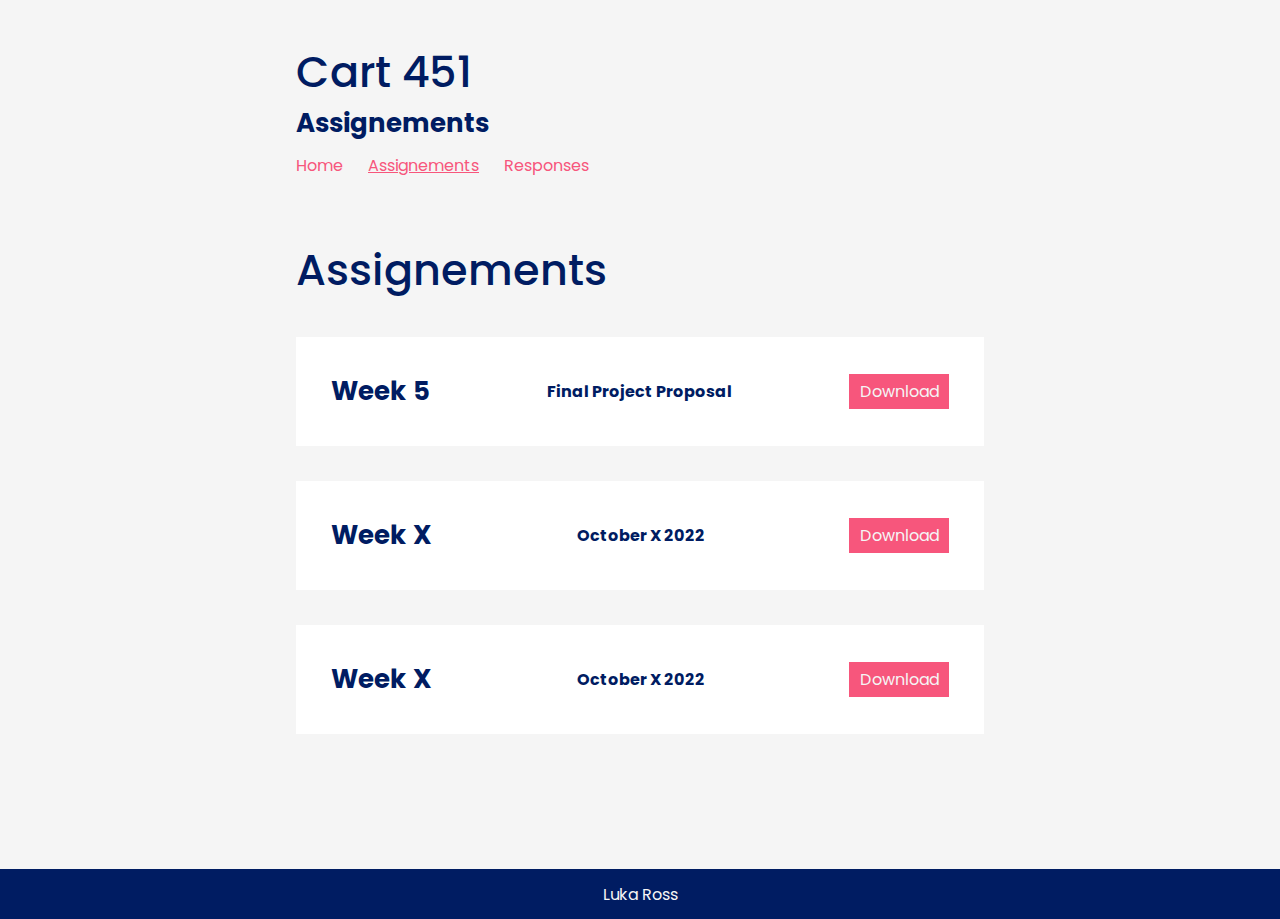
==== assignements.html @ b2214825 "Add files via upload" ====
<!DOCTYPE html>
<html lang="en">

<head>
    <meta charset="UTF-8">
    <meta name="viewport" content="width=device-width, initial-scale=1.0">
    <meta http-equiv="X-UA-Compatible" content="ie-edge">
    <link rel="stylesheet" href="style.css">
    <title>CART451: Assignements</title>
</head>

<body>
    <section class="main">
        <h2>Cart 451</h2>
        <h3 class="subhead">Assignements</h3>
        <nav>
            <a href="index.html">Home</a>
            <a class="current" href="assignements.html">Assignements</a>
            <a href="responses.html">Responses</a>
        </nav>


    <section class="bio">
    <h2>Assignements</h2>
    <div class="assignement-card-container">
        <div class="assignement-card">
            <h3>Week 5</h3>
            <h4>Final Project Proposal</h4>
            <a download href="assignements/CART451_Proposal.pdf">Download</a>
        </div>
        <div class="assignement-card" >
            <h3>Week X</h3>
            <h4>October X 2022</h4>
            <a href="#">Download</a>
        </div>
        <div class="assignement-card">
            <h3>Week X</h3>
            <h4>October X 2022</h4>
            <a href="#">Download</a>
        </div>
    </div>
    </section>
    
    </section>


    <footer>
        <p>Luka Ross</p>
    </footer>


    <script src="index.js"></script>
</body>

</html>
---- style.css ----
@import url('https://fonts.googleapis.com/css2?family=Poppins:ital,wght@0,200;0,300;0,400;0,500;0,700;1,200;1,300;1,400;1,500;1,700&display=swap');

:root {
    /* colors */
    --pink: #f7567c;
    --yellow: #ffd166;
    --cyan: #00ffc6;
    --darkblue: #001c62;
    --peach: #f9dbbd;
    --white:#f5f5f5;

    /* font size */
    --xlargeFont: 70px;
    --largeFont: 43px;
    --mediumFont: 26px;
    --smallFont: 16px;

    /* font-weight */
    
    --bold: 700;
    --medium: 500;
    --regular: 400;
    --light: 300;
    --thin: 100;

    
    /* margins */
    --largeSpace: 60px;
    --mediumSpace: 35px;
    --smallSpace: 10px;

    --regularTransition: all 0.2s ease-out;
    
    
  }
* {
    margin: 0;
    padding: 0;
    box-sizing: border-box;
    font-family: 'Poppins', sans-serif;
    text-decoration: none;
}


*:before,
*:after {
    box-sizing: border-box;
    
}


body {
    background-color: var(--white);
    color: var(--darkblue);
    width: 100%;
    display: flex;
    flex-direction: column;
    justify-content: flex-start;
    align-items: center;
   
    
}
.current{
    text-decoration: underline;
}
.main{
    width: 60vw;
    padding: 40px;
    display: flex;
    flex-direction: column;
    justify-content: center;
    
}


h1{
    font-size: var(--xlargeFont);
    font-weight: var(--light);
}
h2{
    font-size: var(--largeFont);
    font-weight: var(--medium);
}
h3{
    font-size: var(--mediumFont);
}

p{
    font-size: var(--smallFont);
}


nav{
    margin-top: var(--smallSpace);
    display:flex;
}
nav a{
    color: var(--pink);
    margin-right: 25px;
}
nav a:hover{
    color: var(--cyan);
    text-decoration: underline;
}
nav a:active{
    color: var(--cyan);
    text-decoration: underline;
}

/* ====================================INDEX================================ */
.bio{
    display: flex;
    flex-direction: column;
    margin-top: var(--largeSpace);
}

.bio .index-subhead {
    font-size: var(--mediumSpace);
    font-weight: var(--regular);
    
}

.bio img{
    height: 200px;
    width: 200px;

}

.bio> .hey{
    margin: var(--mediumSpace);
    margin-left: 0;
}
.bio > .about-me{
    display: flex;
    margin-top: var(--mediumSpace);
    flex-direction: row;
}
.bio > .about-me > img{
    height: 250px;
    width: 250px;
}

.about-me article{
    width: 60%;
    margin-left: var(--largeSpace);
    align-self: center;
}

.interests{
    margin-top: var(--largeSpace);
   
}

.interests ul{
    margin-top: var(--mediumSpace);
    display: flex;
    flex-direction: row;
    justify-content: space-between;
    list-style: none;
    text-align: center;
}
.projects{
    margin-top: var(--largeSpace);

}
.projects div{
    display: flex;
    flex-direction: row;
    justify-content: space-between;
}

.projects iframe{
    margin-top: var(--mediumSpace);
 
}

/* ====================================ASSIGNEMENTS================================ */


.assignement-card {

    width: 100%;
    margin: var(--mediumSpace);
    margin-left: 0;
    padding: var(--mediumSpace);
    background-color: white;
    display: flex;
    flex-direction: row;
    justify-content: space-between;
    align-items: center;
   
    

}
.assignement-card a{
    color: var(--white);
    background-color: var(--pink);
    text-align: center;
    padding-top: 5px;
    width: 100px;
    height: 35px;
}
.assignement-card a:hover{
    transition: var(--regularTransition);
    background-color: var(--cyan);
    
}

/* ==================================== Readings ================================ */

.reading-main{
    background-color: white;
    margin-top: var(--mediumSpace);
    border-radius: var(--smallSpace);
    padding: var(--mediumSpace);
}
/* .reading-main h3{
    width: 90%;
} */
.reading-main p{
    margin-top: var(--mediumSpace);
   font-size: 18px;
   width: 80%;
}


/* ==================================== FOOTER ================================ */

footer{
    margin-top: var(--largeSpace);
    width: 100%;
    height: 50px;
    /* position: absolute;
    bottom:0; */
    display: flex;
    align-self: flex-end;
    justify-content: center;
    align-items: center;
    color: var(--white);
    background-color: var(--darkblue);
}



@media only screen and (max-width: 600px) {
    .main{
        width: 80vw;
        padding: 0;
        align-items: center;
    }
    h1{
        margin-top: 100px;
        line-height: 40px;

    }
    .subhead{
        font-size: 20px;
    }
    nav {
        position: fixed;
       
        top:0;
        width: 100%;
        height: 50px;
        display: flex;
        background-color: var(--darkblue);
        
        flex-direction: row;
        justify-content: center;
        align-items: center;
    }
    nav a{
        color: var(--white);
    }
    h2{
        align-self: center;
    }
    .bio > .about-me{
        display: flex;
        align-items: center;
        
        flex-direction: column;
    }
    .about-me article{
        width: 100%;
        margin: 0;
    }
    .bio img{

    }
    footer{
        position: relative;
    }
  }
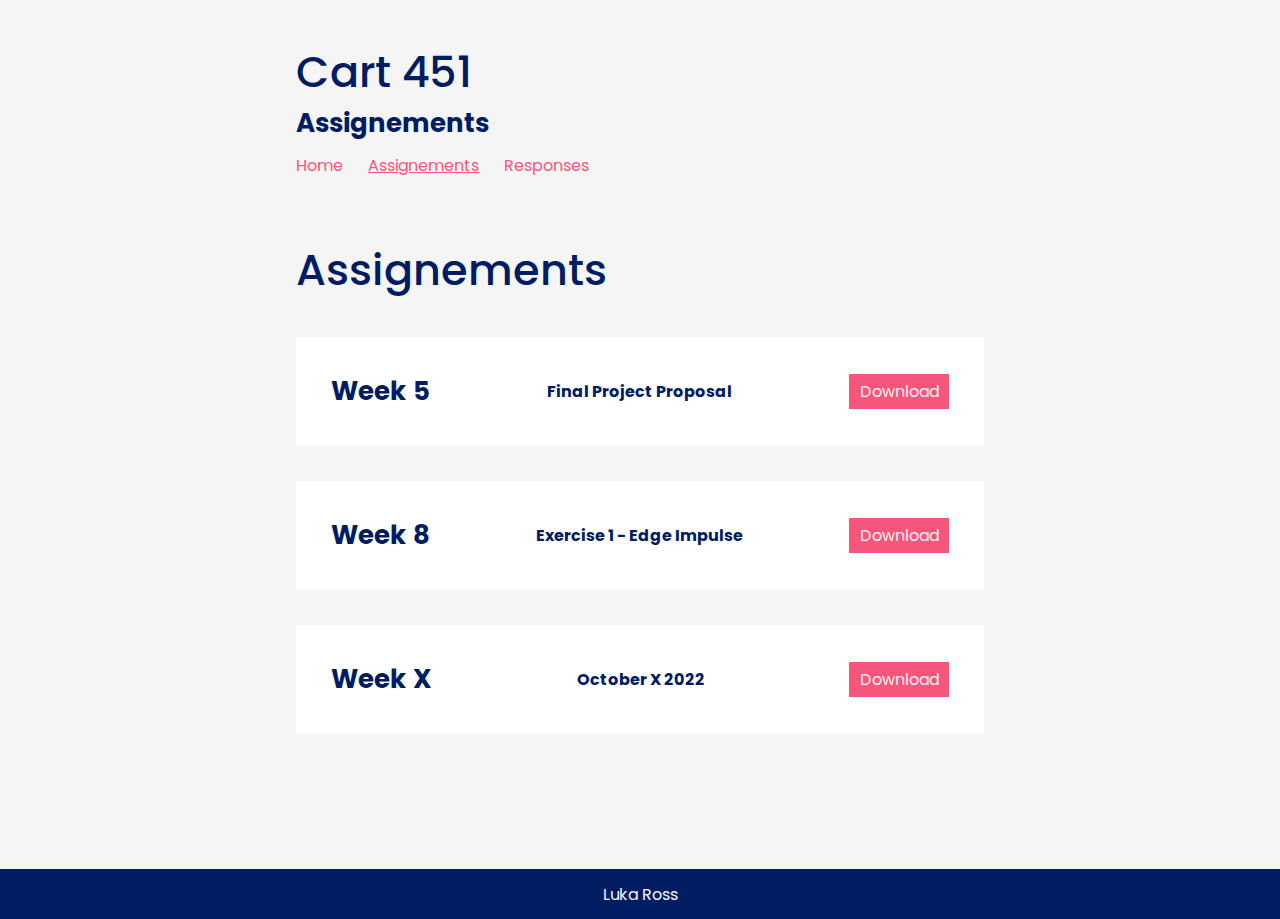
==== commit 0d8d7c90: "Add files via upload" ====
--- a/assignements.html
+++ b/assignements.html
@@ -29,9 +29,9 @@
             <a download href="assignements/CART451_Proposal.pdf">Download</a>
         </div>
         <div class="assignement-card" >
-            <h3>Week X</h3>
-            <h4>October X 2022</h4>
-            <a href="#">Download</a>
+            <h3>Week 8</h3>
+            <h4>Exercise 1 - Edge Impulse</h4>
+            <a download href="assignements/CART451_Exercise1.pdf">Download</a>
         </div>
         <div class="assignement-card">
             <h3>Week X</h3>
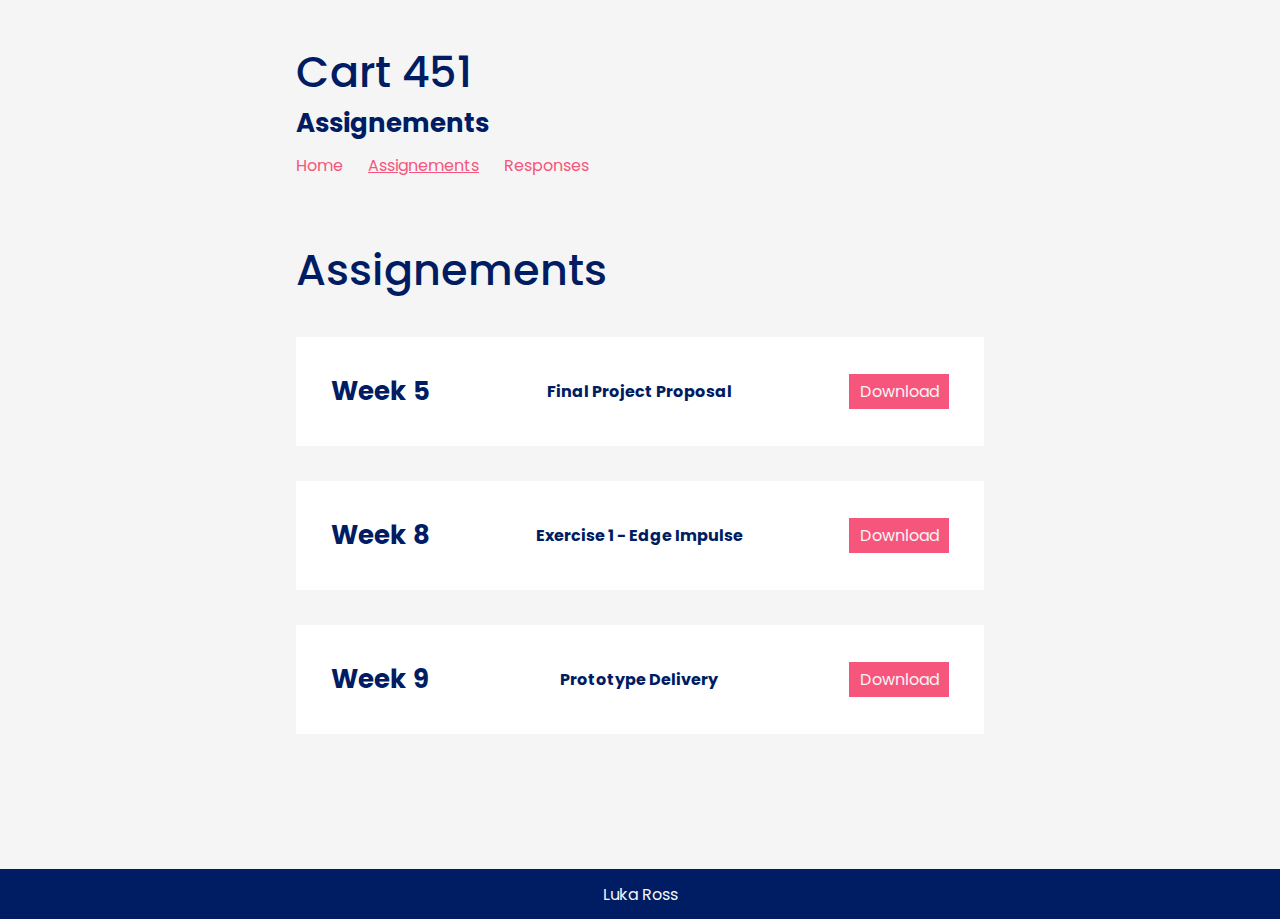
==== commit dda53370: "Add files via upload" ====
--- a/assignements.html
+++ b/assignements.html
@@ -34,9 +34,9 @@
             <a download href="assignements/CART451_Exercise1.pdf">Download</a>
         </div>
         <div class="assignement-card">
-            <h3>Week X</h3>
-            <h4>October X 2022</h4>
-            <a href="#">Download</a>
+            <h3>Week 9</h3>
+            <h4>Prototype Delivery</h4>
+            <a download href="assignements/PrototypeDeliverable.zip">Download</a>
         </div>
     </div>
     </section>
